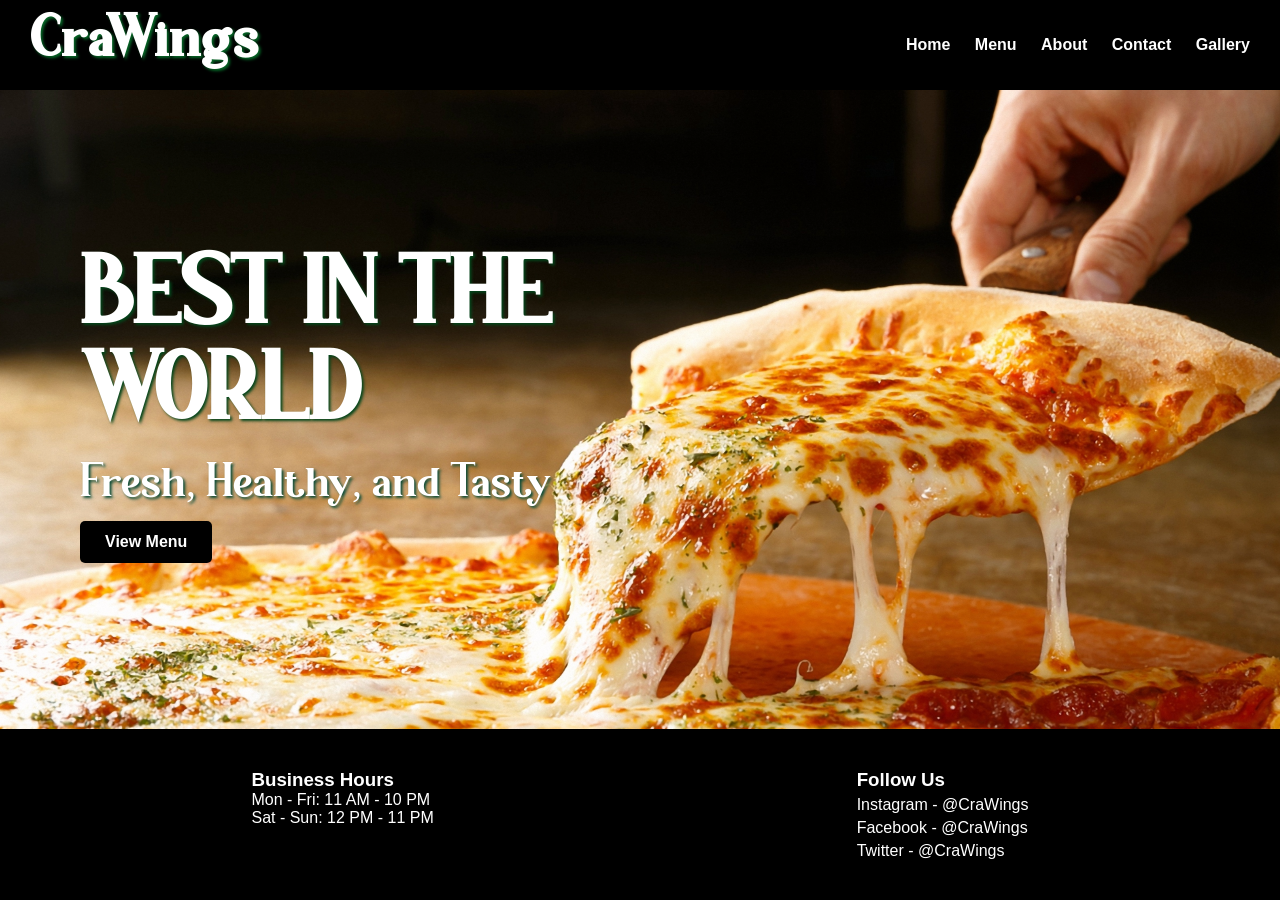
==== index.html @ 32a3f9d0 "Initial commit Created from https://vercel.com/new" ====
<!DOCTYPE html>
<html>
<head>
    <title>CraWings</title>    
    <link href="https://fonts.cdnfonts.com/css/geshina-shadow" rel="stylesheet">
    <link rel="stylesheet" href="style.css">
</head>

<body>

<header>
    <div class="logo">CraWings</div>

    <nav>
        <a href="index.html">Home</a>
        <a href="menu.html">Menu</a>
        <a href="about.html">About</a>
        <a href="contact.html">Contact</a>
        <a href="gallery.html">Gallery</a>
    </nav>
</header>

<main>

<section class="hero">
    <div class="hero-content">
        <h2>BEST IN THE WORLD</h2>
        <p>Fresh, Healthy, and Tasty</p>
        <a href="menu.html" class="hero-btn">View Menu</a>
    </div>
</section>

</main>

<footer>

<div class="footer-content">

<div class="hours">
<h3>Business Hours</h3>
<p>Mon - Fri: 11 AM - 10 PM</p>
<p>Sat - Sun: 12 PM - 11 PM</p>
</div>

<div class="social">
<h3>Follow Us</h3>
<a href="#">Instagram - @CraWings</a>
<a href="#">Facebook - @CraWings</a>
<a href="#">Twitter - @CraWings</a>
</div>

</div>

</footer>

</body>
</html>
---- style.css ----
@font-face {
    font-family: "Geshina";
    src: url("fonts/GeshinaShadow-z8BpL.otf");
}

@font-face {
    font-family: "Moonkley";
    src: url("fonts/c.ttf") format("truetype");
}

* {
    margin: 0;
    padding: 0;
    box-sizing: border-box;
}

body {
    font-family: Arial, sans-serif;
    background-color: #012120;
    display: flex;
    flex-direction: column;
    min-height: 100vh;
    overflow-x: hidden;
}

main {
    flex: 1;
}

/* Header */

header {
    background-color: black;
    color: white;
    display: flex;
    justify-content: space-between;
    align-items: center;
    padding: 15px 30px;
    text-shadow: 2px 2px 3px black;
}

.logo {
    font-family: "Moonkley";
    font-size: 50px;
    font-weight: bold;
    letter-spacing: 1px;
    text-shadow: 2px 2px 3px rgb(6, 104, 39);
}

header h1 {
    font-size: 28px;
}

nav a {
    color: white;
    text-decoration: none;
    margin-left: 20px;
    font-weight: bold;
}

/* Hero Section */
main{
    flex: 1;
    display: flex;
    flex-direction: column;
}

.hero {
    flex: 1;
    min-height: 60vh;
    display: flex;
    align-items: center;
    justify-content: space-between;
    padding: 80px;
    background-image: url("images/banner.png");
    background-size: cover;
    background-position: center;
    background-repeat: no-repeat;
    position: relative;
}

.hero::before {
    content: "";
    position: absolute;
    top: 0;
    left: 0;
    width: 100%;
    height: 100%;
    background: rgba(255, 2, 2, 0.005);
}

.hero-content {
    max-width: 500px;
    margin-left: 0;
    z-index: 1;
}

.hero h2 {
    font-family: "Moonkley";
    font-size: 80px;
    color: white;
    margin-bottom: 10px;
    text-shadow: 2px 2px 3px rgb(4, 69, 27);
}

.hero p {
    font-family: "Moonkley";
    font-size: 40px;
    color: white;
    margin-bottom: 10px;
    text-shadow: 2px 2px 3px rgb(10, 75, 55);
}

.hero-btn {
    background-color: black;
    color: white;
    padding: 12px 25px;
    text-decoration: none;
    border-radius: 5px;
    font-weight: bold;
    display: inline-block;
}

.hero-image {
    width: 45%;
    max-width: 650px;
    height: auto;
    position: static;
}

/* Menu */

.menu {
    font-family: "Moonkley";
    display: grid;
    grid-template-columns: repeat(3, minmax(0, 1fr));
    gap: 30px;
    padding: 30px;
    width: 100%;
    max-width: 1400px;
    margin: 0 auto;
}

.pizza-item {
    background: white;
    padding: 10px;
    border-radius: 30px;
    text-align: center;
    width: 100%;
    overflow: hidden;
}

.pizza-item img {
    width: 100%;
    height: 180px;
    object-fit: contain;
    display: block;
    margin-bottom: 20px;
}

.pizza-item h2 {
    margin-bottom: 12px;
}

.pizza-item p {
    margin-bottom: 12px;
}

.pizza-item span {
    font-weight: bold;
    font-size: 18px;
}

/* Gallery */

.gallery {
    padding: 70px;
}

.slider {
    display: flex;
    gap: 20px;
    overflow-x: auto;
    scroll-snap-type: x mandatory;
}

.slider img {
    width: 400px;
    height: 300px;
    object-fit: cover;
    border-radius: 10px;
    flex: 0 0 auto;
    scroll-snap-align: center;
}

/* About */

.about {
    font-family: "Moonkley";
    color: white;
    max-width: 1500px;
    margin: 20px auto;
    text-align: center;
    line-height: 1.6;
    text-shadow: 2px 2px 3px black;
}

.about p{
    margin-bottom: 25px;   /* space between paragraphs */
}

.about h1 {
    margin-bottom: 90px;
    text-shadow: 2px 2px 3px black;
}

/* Contact */

.contact-section {
    display: flex;
    justify-content: space-between;
    align-items: center;
    gap: 50px;
    padding: 60px;
}

.contact {
    font-family: "Moonkley";
    color: white;
    text-align: center;
    flex: 1;
    margin-top: 0;
}

.contact-form {
    display: flex;
    flex-direction: column;
    width: 400px;
    margin: 40px auto 0;
}

.contact-form input,
.contact-form textarea {
    padding: 12px;
    margin-bottom: 15px;
    border: none;
    border-radius: 5px;
}

.contact-form button {
    background-color: black;
    color: white;
    padding: 12px;
    border: none;
    border-radius: 5px;
    cursor: pointer;
}

.map iframe {
    width: 600px;
    height: 450px;
    border-radius: 10px;
    border: 0;
}

/* Footer */

footer {
    background: black;
    color: white;
    padding: 40px;
    margin-top: 0;
}

.footer-content {
    display: flex;
    justify-content: space-around;
}

.social a {
    display: block;
    color: white;
    text-decoration: none;
    margin-top: 5px;
}

/* Tablet + Mobile */

@media (max-width: 768px) {
    header {
        flex-direction: column;
        align-items: center;
        text-align: center;
        padding: 15px 20px;
    }

    .logo {
        margin-bottom: 10px;
        font-size: 32px;
    }

    nav {
        display: flex;
        flex-wrap: wrap;
        justify-content: center;
        gap: 10px;
        margin-top: 5px;
    }

    nav a {
        display: inline-block;
        margin: 0;
        font-size: 14px;
    }

    .hero {
        min-height: 70vh;
        height: auto;
        padding: 50px 20px;
        background-position: center;
        background-size: cover;
    }

    .hero-content {
        margin-left: 0;
        max-width: 100%;
        text-align: left;
    }

    .hero h2 {
        font-size: 42px;
        line-height: 1;
    }

    .hero p {
        font-size: 18px;
        margin-top: 15px;
    }

    .hero-btn {
        display: inline-block;
        padding: 10px 18px;
        font-size: 14px;
        margin-top: 15px;
    }

    .hero-image {
        position: static;
        width: 100%;
        max-width: 400px;
        margin: 25px auto 0;
        display: block;
    }

    .about h1{
        font-size: 28px;
    }

    .about p{
        font-size: 16px;
        line-height: 1.6;
        padding: 0 15px;
    }

    .menu{
        display: grid;
        grid-template-columns: repeat(2, 1fr);
        gap: 12px;
        padding: 15px;
    }

    .pizza-item{
        padding: 8px;
        border-radius: 20px;
    }

    .pizza-item img{
        width: 100%;
        height: 100px;
        object-fit: contain;
        margin-bottom: 10px;
    }

    .pizza-item h2{
        font-size: 16px;
        margin-bottom: 6px;
    }

    .pizza-item p{
        font-size: 11px;
        line-height: 1.3;
        margin-bottom: 6px;
    }

    .pizza-item span{
        font-size: 14px;
    }

    .contact-section{
        display: flex;
        flex-direction: column;
        align-items: center;
        gap: 25px;
        padding: 30px 20px;
    }

    .map{
        width: 100%;
        order: 1;
    }

    .map iframe{
        width: 100%;
        height: 300px;
        display: block;
    }

    .contact{
        width: 100%;
        order: 2;
        margin-top: 0;
        text-align: center;
    }

    .contact-form{
        width: 100%;
        max-width: 420px;
        margin: 20px auto 0;
    }

    .map {
        width: 100%;
    }

    .map iframe {
        width: 100%;
        height: 300px;
    }

    .footer-content {
        flex-direction: column;
        text-align: center;
        gap: 15px;
        padding: 20px;
    }

    .footer-content h3 {
        font-size: 18px;
    }

    .footer-content p,
    .footer-content a {
        font-size: 14px;
    }
}

/* Small Phones */

@media (max-width: 480px) {
    .logo {
        font-size: 28px;
    }

    .hero {
        padding: 40px 15px;
        min-height: 60vh;
    }

    .hero h2 {
        font-size: 32px;
    }

    .hero p {
        font-size: 16px;
    }

    .hero-btn {
        font-size: 13px;
        padding: 8px 14px;
    }
    
    .about h1{
        font-size: 24px;
    }

    .about p{
        font-size: 14px;
    }

    nav a {
        font-size: 13px;
    }

    .pizza-item img {
        height: 150px;
    }

    .pizza-item h2 {
        font-size: 22px;
    }

    .pizza-item p {
        font-size: 13px;
    }
}
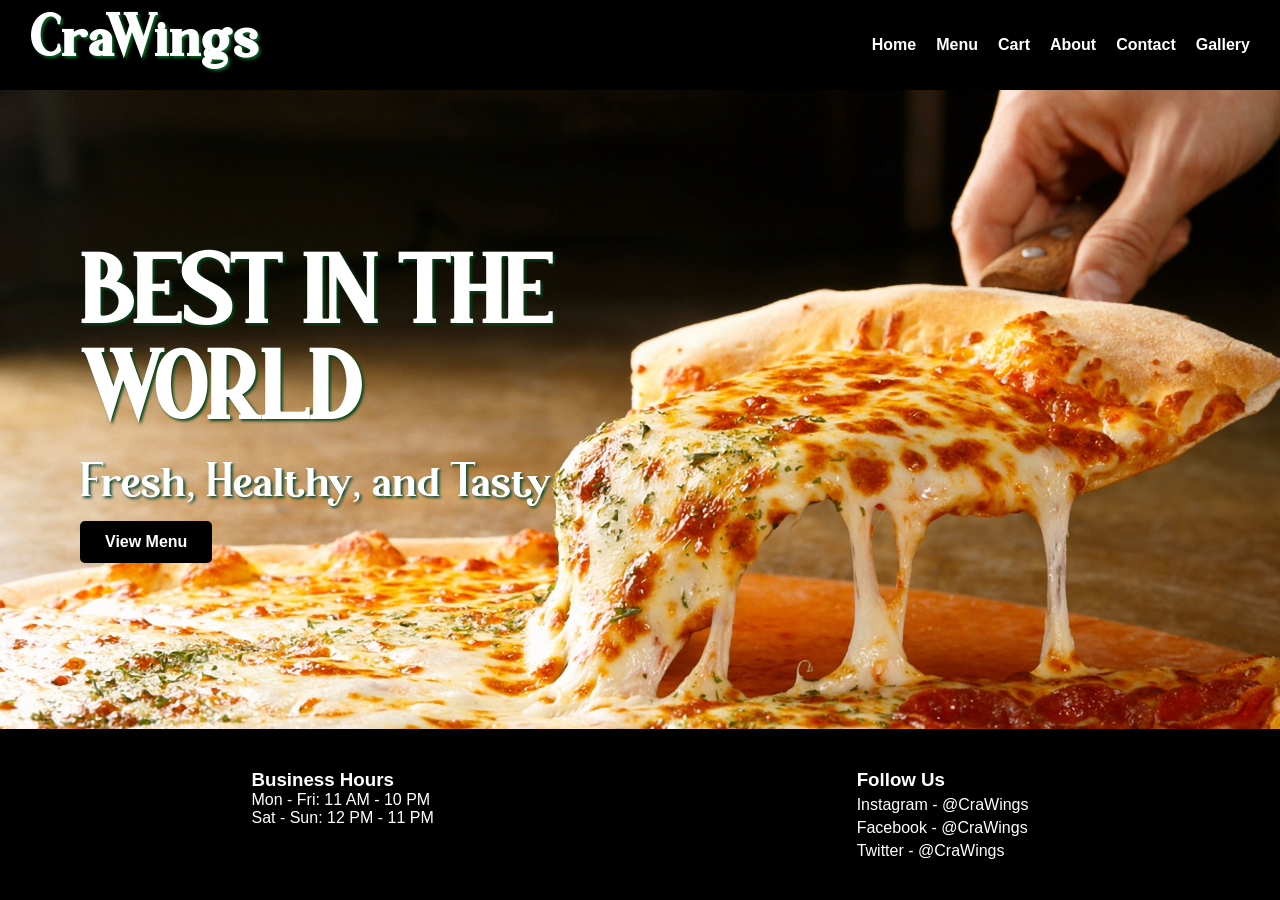
==== commit 34bb8458: "Improve" ====
--- a/index.html
+++ b/index.html
@@ -1,9 +1,10 @@
 <!DOCTYPE html>
 <html>
 <head>
+    <meta name="viewport" content="width=device-width, initial-scale=1.0">
     <title>CraWings</title>    
     <link href="https://fonts.cdnfonts.com/css/geshina-shadow" rel="stylesheet">
-    <link rel="stylesheet" href="style.css">
+    <link rel="stylesheet" href="style.css?v=6">
 </head>
 
 <body>
@@ -11,9 +12,14 @@
 <header>
     <div class="logo">CraWings</div>
 
+    <button class="hamburger" aria-label="Open menu">
+        ☰
+    </button>
+
     <nav>
         <a href="index.html">Home</a>
         <a href="menu.html">Menu</a>
+        <a href="cart.html">Cart</a>
         <a href="about.html">About</a>
         <a href="contact.html">Contact</a>
         <a href="gallery.html">Gallery</a>
@@ -52,6 +58,6 @@
 </div>
 
 </footer>
-
+<script src="nav.js"></script>
 </body>
 </html>
--- a/style.css
+++ b/style.css
@@ -25,6 +25,8 @@
 
 main {
     flex: 1;
+    display: flex;
+    flex-direction: column;
 }
 
 /* Header */
@@ -37,6 +39,7 @@
     align-items: center;
     padding: 15px 30px;
     text-shadow: 2px 2px 3px black;
+    position: relative;
 }
 
 .logo {
@@ -51,19 +54,28 @@
     font-size: 28px;
 }
 
+nav {
+    display: flex;
+    align-items: center;
+    gap: 20px;
+}
+
 nav a {
     color: white;
     text-decoration: none;
-    margin-left: 20px;
     font-weight: bold;
 }
 
+.hamburger {
+    display: none;
+    background: none;
+    border: none;
+    color: white;
+    font-size: 28px;
+    cursor: pointer;
+}
+
 /* Hero Section */
-main{
-    flex: 1;
-    display: flex;
-    flex-direction: column;
-}
 
 .hero {
     flex: 1;
@@ -128,14 +140,31 @@
     position: static;
 }
 
-/* Menu */
+/* Menu page title */
+
+.menu-title {
+    font-family: "Moonkley";
+    color: white;
+    text-align: center;
+    font-size: 48px;
+    margin: 30px 0 10px;
+    text-shadow: 2px 2px 3px black;
+}
+
+/* Menu + Cart layout */
+
+.menu-cart-wrapper {
+    display: flex;
+    gap: 30px;
+    padding: 30px;
+    align-items: flex-start;
+}
 
 .menu {
     font-family: "Moonkley";
     display: grid;
     grid-template-columns: repeat(3, minmax(0, 1fr));
     gap: 30px;
-    padding: 30px;
     width: 100%;
     max-width: 1400px;
     margin: 0 auto;
@@ -148,6 +177,7 @@
     text-align: center;
     width: 100%;
     overflow: hidden;
+    transition: transform 0.2s ease;
 }
 
 .pizza-item img {
@@ -169,6 +199,134 @@
 .pizza-item span {
     font-weight: bold;
     font-size: 18px;
+}
+
+.pizza-item:hover {
+    transform: scale(1.03);
+    transition: 0.2s ease;
+}
+
+.add-to-cart {
+    margin-top: 10px;
+    padding: 8px 12px;
+    background-color: #A1200A;
+    color: white;
+    border: none;
+    cursor: pointer;
+    border-radius: 6px;
+}
+
+.add-to-cart:hover {
+    background-color: #7d1707;
+}
+
+/* Cart */
+
+.cart {
+    width: 100%;
+    max-width: 800px;
+    margin: 40px auto;
+    background: white;
+    padding: 20px;
+    border: 2px solid #ddd;
+    border-radius: 12px;
+    box-shadow: 0 8px 20px rgba(0,0,0,0.2);
+}
+
+.cart h2 {
+    margin-bottom: 0;
+    color: #A1200A;
+}
+
+.cart-item {
+    padding: 15px 0;
+    border-bottom: 1px solid #ddd;
+    margin-bottom: 10px;
+}
+
+.cart-item h4 {
+    margin: 0;
+}
+
+.cart-item p {
+    margin: 2px 0;
+    font-size: 14px;
+}
+
+.remove-btn {
+    margin-top: 5px;
+    padding: 5px 10px;
+    background-color: #696507;
+    color: white;
+    border: none;
+    border-radius: 5px;
+    cursor: pointer;
+}
+
+.remove-btn:hover {
+    background-color: #4f4b05;
+}
+
+#clear-cart {
+    margin-top: 15px;
+    padding: 10px;
+    width: 100%;
+    background: black;
+    color: white;
+    border: none;
+    border-radius: 6px;
+}
+
+#clear-cart:hover {
+    background-color: #222;
+}
+
+.empty-cart {
+    color: gray;
+    font-style: italic;
+}
+
+.qty-controls {
+    margin-top: 8px;
+    display: flex;
+    gap: 8px;
+}
+
+.qty-btn {
+    padding: 4px 10px;
+    border: none;
+    border-radius: 5px;
+    cursor: pointer;
+    background-color: #A1200A;
+    color: white;
+    font-weight: bold;
+}
+
+.qty-btn:hover {
+    background-color: #7d1707;
+}
+
+/* Add-to-cart notification */
+
+.cart-notification {
+    position: fixed;
+    right: 20px;
+    bottom: 20px;
+    background-color: black;
+    color: white;
+    padding: 12px 18px;
+    border-radius: 8px;
+    font-weight: bold;
+    z-index: 2000;
+    box-shadow: 0 4px 12px rgba(0, 0, 0, 0.35);
+    opacity: 0;
+    transform: translateY(10px);
+    transition: opacity 0.3s ease, transform 0.3s ease;
+}
+
+.cart-notification.show {
+    opacity: 1;
+    transform: translateY(0);
 }
 
 /* Gallery */
@@ -205,8 +363,8 @@
     text-shadow: 2px 2px 3px black;
 }
 
-.about p{
-    margin-bottom: 25px;   /* space between paragraphs */
+.about p {
+    margin-bottom: 25px;
 }
 
 .about h1 {
@@ -288,153 +446,152 @@
 
 @media (max-width: 768px) {
     header {
+        padding: 12px 16px;
+    }
+
+    .logo {
+        font-size: 30px;
+    }
+
+    .hamburger {
+        display: block;
+    }
+
+    nav {
+        display: none;
+        position: absolute;
+        top: 100%;
+        right: 16px;
+        background: black;
+        border-radius: 10px;
+        padding: 12px 16px;
+        flex-direction: column;
+        gap: 10px;
+        min-width: 160px;
+        z-index: 1000;
+    }
+
+    nav.show {
+        display: flex;
+    }
+
+    nav a {
+        display: block;
+        margin: 0;
+        font-size: 14px;
+    }
+
+    .hero {
+        flex-direction: column;
+        justify-content: center;
+        text-align: center;
+        padding: 40px 20px;
+        min-height: 50vh;
+    }
+
+    .hero-content {
+        max-width: 100%;
+    }
+
+    .hero h2 {
+        font-size: 48px;
+    }
+
+    .hero p {
+        font-size: 26px;
+    }
+
+    .hero-image {
+        width: 80%;
+        margin-top: 20px;
+    }
+
+    .menu-title {
+        font-size: 36px;
+        margin-top: 20px;
+    }
+
+    .menu-cart-wrapper {
         flex-direction: column;
         align-items: center;
-        text-align: center;
-        padding: 15px 20px;
-    }
-
-    .logo {
+        gap: 16px;
+        padding: 16px;
+    }
+
+    .menu {
+        grid-template-columns: 1fr;
+        gap: 14px;
+        padding: 0;
+        width: 100%;
+    }
+
+    .pizza-item {
+        padding: 12px;
+        border-radius: 20px;
+    }
+
+    .pizza-item img {
+        height: 180px;
         margin-bottom: 10px;
-        font-size: 32px;
-    }
-
-    nav {
-        display: flex;
-        flex-wrap: wrap;
-        justify-content: center;
-        gap: 10px;
-        margin-top: 5px;
-    }
-
-    nav a {
-        display: inline-block;
-        margin: 0;
+    }
+
+    .pizza-item h2 {
+        font-size: 20px;
+        margin-bottom: 8px;
+    }
+
+    .pizza-item p {
         font-size: 14px;
-    }
-
-    .hero {
-        min-height: 70vh;
-        height: auto;
-        padding: 50px 20px;
-        background-position: center;
-        background-size: cover;
-    }
-
-    .hero-content {
-        margin-left: 0;
+        margin-bottom: 8px;
+    }
+
+    .pizza-item span {
+        font-size: 16px;
+    }
+
+    .add-to-cart {
+        margin-top: 8px;
+        padding: 8px 12px;
+        font-size: 13px;
+    }
+
+    .cart {
+        width: 100%;
         max-width: 100%;
-        text-align: left;
-    }
-
-    .hero h2 {
-        font-size: 42px;
-        line-height: 1;
-    }
-
-    .hero p {
-        font-size: 18px;
-        margin-top: 15px;
-    }
-
-    .hero-btn {
-        display: inline-block;
-        padding: 10px 18px;
-        font-size: 14px;
-        margin-top: 15px;
-    }
-
-    .hero-image {
         position: static;
-        width: 100%;
-        max-width: 400px;
-        margin: 25px auto 0;
-        display: block;
-    }
-
-    .about h1{
-        font-size: 28px;
-    }
-
-    .about p{
-        font-size: 16px;
-        line-height: 1.6;
-        padding: 0 15px;
-    }
-
-    .menu{
-        display: grid;
-        grid-template-columns: repeat(2, 1fr);
-        gap: 12px;
-        padding: 15px;
-    }
-
-    .pizza-item{
-        padding: 8px;
-        border-radius: 20px;
-    }
-
-    .pizza-item img{
-        width: 100%;
-        height: 100px;
-        object-fit: contain;
-        margin-bottom: 10px;
-    }
-
-    .pizza-item h2{
-        font-size: 16px;
-        margin-bottom: 6px;
-    }
-
-    .pizza-item p{
-        font-size: 11px;
-        line-height: 1.3;
-        margin-bottom: 6px;
-    }
-
-    .pizza-item span{
-        font-size: 14px;
-    }
-
-    .contact-section{
-        display: flex;
+        top: unset;
+        padding: 16px;
+    }
+
+    .contact-section {
         flex-direction: column;
         align-items: center;
         gap: 25px;
         padding: 30px 20px;
     }
 
-    .map{
+    .map {
         width: 100%;
         order: 1;
     }
 
-    .map iframe{
+    .map iframe {
         width: 100%;
         height: 300px;
         display: block;
     }
 
-    .contact{
+    .contact {
         width: 100%;
         order: 2;
         margin-top: 0;
         text-align: center;
     }
 
-    .contact-form{
+    .contact-form {
         width: 100%;
         max-width: 420px;
         margin: 20px auto 0;
-    }
-
-    .map {
-        width: 100%;
-    }
-
-    .map iframe {
-        width: 100%;
-        height: 300px;
     }
 
     .footer-content {
@@ -458,48 +615,79 @@
 
 @media (max-width: 480px) {
     .logo {
-        font-size: 28px;
-    }
-
-    .hero {
-        padding: 40px 15px;
-        min-height: 60vh;
+        font-size: 24px;
+    }
+
+    nav a {
+        font-size: 12px;
     }
 
     .hero h2 {
-        font-size: 32px;
+        font-size: 38px;
     }
 
     .hero p {
-        font-size: 16px;
-    }
-
-    .hero-btn {
-        font-size: 13px;
-        padding: 8px 14px;
-    }
-    
-    .about h1{
-        font-size: 24px;
-    }
-
-    .about p{
-        font-size: 14px;
-    }
-
-    nav a {
-        font-size: 13px;
+        font-size: 22px;
+    }
+
+    .menu-title {
+        font-size: 30px;
+    }
+
+    .menu-cart-wrapper {
+        padding: 12px;
+    }
+
+    .menu {
+        grid-template-columns: 1fr;
+        gap: 12px;
+    }
+
+    .pizza-item {
+        padding: 10px;
+        border-radius: 18px;
     }
 
     .pizza-item img {
         height: 150px;
+        margin-bottom: 8px;
     }
 
     .pizza-item h2 {
-        font-size: 22px;
+        font-size: 18px;
+        margin-bottom: 6px;
     }
 
     .pizza-item p {
         font-size: 13px;
+        line-height: 1.3;
+        margin-bottom: 6px;
+    }
+
+    .pizza-item span {
+        font-size: 15px;
+    }
+
+    .add-to-cart {
+        font-size: 12px;
+        padding: 7px 10px;
+        margin-top: 6px;
+    }
+
+    .cart {
+        display: block;
+        width: 100%;
+        max-width: 100%;
+        position: static;
+        top: unset;
+        padding: 14px;
+        margin-top: 10px;
+    }
+
+    .cart-notification {
+        right: 12px;
+        left: 12px;
+        bottom: 12px;
+        text-align: center;
     }
 }
